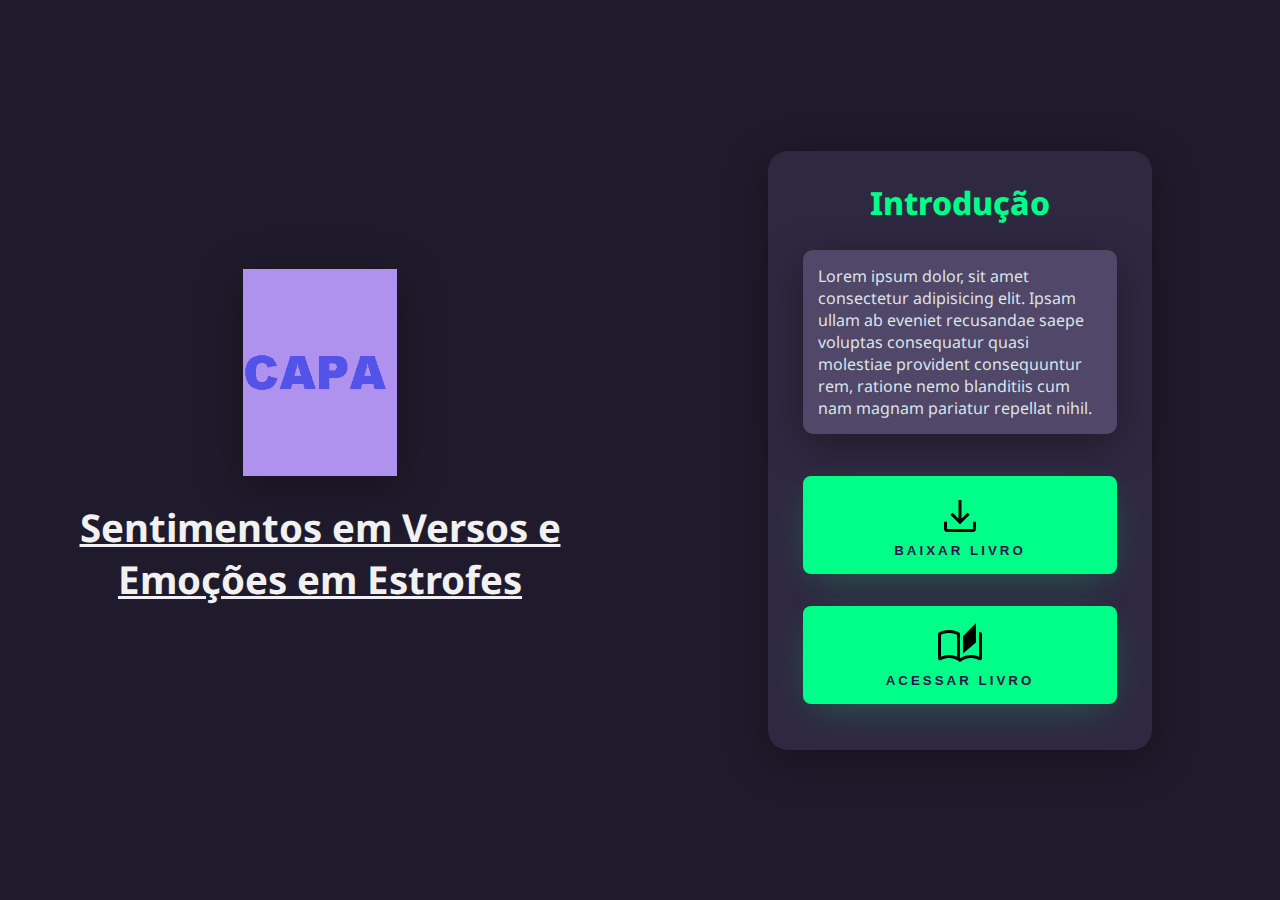
==== index.html @ d520945d "Add files via upload" ====
<!DOCTYPE html>
<html lang="pt-br">
<head>
    <meta charset="UTF-8">
    <meta http-equiv="X-UA-Compatible" content="IE=edge">
    <meta name="viewport" content="width=device-width, initial-scale=1.0">
    <title>Jaspe</title>
    <link rel="stylesheet" href="css/style.css">
</head>
<body>
    <div class="main-login">
        <div class="left-login">
            <img src="imgs/capa-provisorio.png" class="left-login-image" alt="Animação Ninja">
            <h1>Sentimentos em Versos e <br> Emoções em Estrofes</h1>
        </div>
        <div class="right-login">
            <div class="card-login">
                <h1>Introdução</h1>
                <div class="textfield">
                    <p>Lorem ipsum dolor, sit amet consectetur adipisicing elit. Ipsam ullam ab eveniet recusandae saepe voluptas consequatur quasi molestiae provident consequuntur rem, ratione nemo blanditiis cum nam magnam pariatur repellat nihil.</p>
                </div>
                <button class="btn-login"><img src="imgs/download-icon.png" alt=""> <br> Baixar Livro</button>
                <button class="btn-login"><img src="imgs/book-icon.png" alt=""> <br> Acessar Livro</button>

            </div>
        </div>
    </div>
</body>
</html>
---- css/style.css ----
@import url('https://fonts.googleapis.com/css2?family=Noto+Sans:wght@400;700&display=swap');

body{
    margin: 0;
    font-family: 'Noto Sans', sans-serif;
}

body * {
    box-sizing: border-box;
}

.main-login{
    width: 100vw;
    height: 100vh;

    background: #201b2c;

    display: flex;
    justify-content: center;
    align-items: center;
}

.left-login{
    width: 50vw;
    height: 100vh;

    display: flex;
    justify-content: center;
    align-items: center;
    flex-direction: column;
}

.left-login > h1{
    font-size: 3vw;
    color: #f1f1f1;
    text-align: center;
    text-decoration: underline;
}

.left-login-image{
    width: 12vw;
    box-shadow: 0px 10px 40px #00000056 ;
}

.right-login{
    width: 50vw;
    height: 100vh;

    display: flex;
    justify-content: center;
    align-items: center;
}

.card-login{
    width: 60%;
    
    display: flex;
    justify-content: center;
    align-items: center;
    flex-direction: column;
    padding: 30px 35px;
    background: #2f2841;
    border-radius: 20px;
    box-shadow: 0px 10px 40px #00000056 ;
}

.card-login > h1{
    color: #00ff88;
    font-weight: 800;
    margin: 0;
}

.textfield{
    cursor: pointer;
    width: 100%;
    display: flex;
    flex-direction: column;
    align-items: flex-start;
    justify-content: center;
    margin: 10px;
}

.textfield > p{
    width: 100%;
    border: none;
    border-radius: 10px;
    padding: 15px;
    background: #514869;
    color: #f0ffffde;
    font-size: 12pt;
    box-shadow: 0px 10px 40px #00000056 ;
    outline: none;
    box-sizing: border-box;
}


.textfield > label{
    color: #f0ffffde;
    margin-bottom: 10px;
}

.textfield > input::placeholder{
    color: #f0ffff94;
}

.btn-login{
    width: 100%;
    padding: 16px 0px;
    margin: 16px;
    border: none;
    border-radius: 8px;
    outline: none;
    text-transform: uppercase;
    font-weight: 800;
    letter-spacing: 3px;
    color: #2b134b;
    background: #00ff88;
    cursor: pointer;
    box-shadow: 0px 10px 40px -12px #00ff8052;
}

@media only screen and (max-width: 950px) {
    .card-login{
        width: 85%;
    }
}


@media only screen and (max-width: 600px) {
    .main-login{
        flex-direction: column;
    }
    .left-login > h1{
        display: none;
    }

    .left-login{
        width: 100%;
        height: auto;
    }

    .right-login{
        width: 100%;
        height: auto;
    }

    .left-login-image{
        visibility: hidden;
    }

    .card-login{
        margin-top: 30px;
        width: 90%;
    }
}
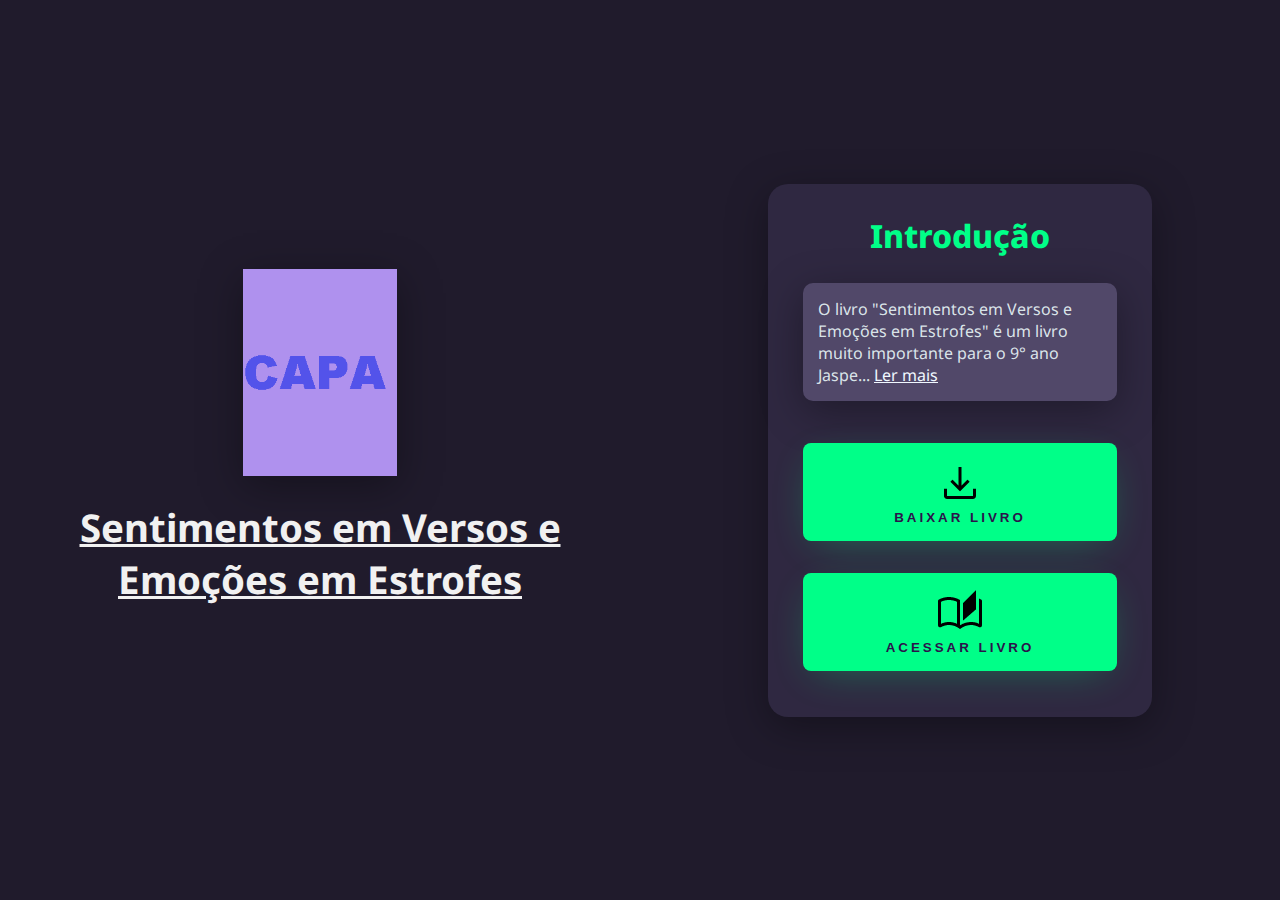
==== commit 77baec8b: "updade 3" ====
--- a/index.html
+++ b/index.html
@@ -4,7 +4,7 @@
     <meta charset="UTF-8">
     <meta http-equiv="X-UA-Compatible" content="IE=edge">
     <meta name="viewport" content="width=device-width, initial-scale=1.0">
-    <title>Jaspe</title>
+    <title>Digital Book</title>
     <link rel="stylesheet" href="css/style.css">
 </head>
 <body>
@@ -17,7 +17,9 @@
             <div class="card-login">
                 <h1>Introdução</h1>
                 <div class="textfield">
-                    <p>Lorem ipsum dolor, sit amet consectetur adipisicing elit. Ipsam ullam ab eveniet recusandae saepe voluptas consequatur quasi molestiae provident consequuntur rem, ratione nemo blanditiis cum nam magnam pariatur repellat nihil.</p>
+                    <p>O livro "Sentimentos em Versos e Emoções em Estrofes" é um livro muito importante para o 9° ano Jaspe...
+                        <a style="color: aliceblue;" href="pages/about.html">Ler mais</a>
+                    </p>
                 </div>
                 <button class="btn-login"><img src="imgs/download-icon.png" alt=""> <br> Baixar Livro</button>
                 <button class="btn-login"><img src="imgs/book-icon.png" alt=""> <br> Acessar Livro</button>
--- a/css/style.css
+++ b/css/style.css
@@ -71,7 +71,6 @@
 }
 
 .textfield{
-    cursor: pointer;
     width: 100%;
     display: flex;
     flex-direction: column;
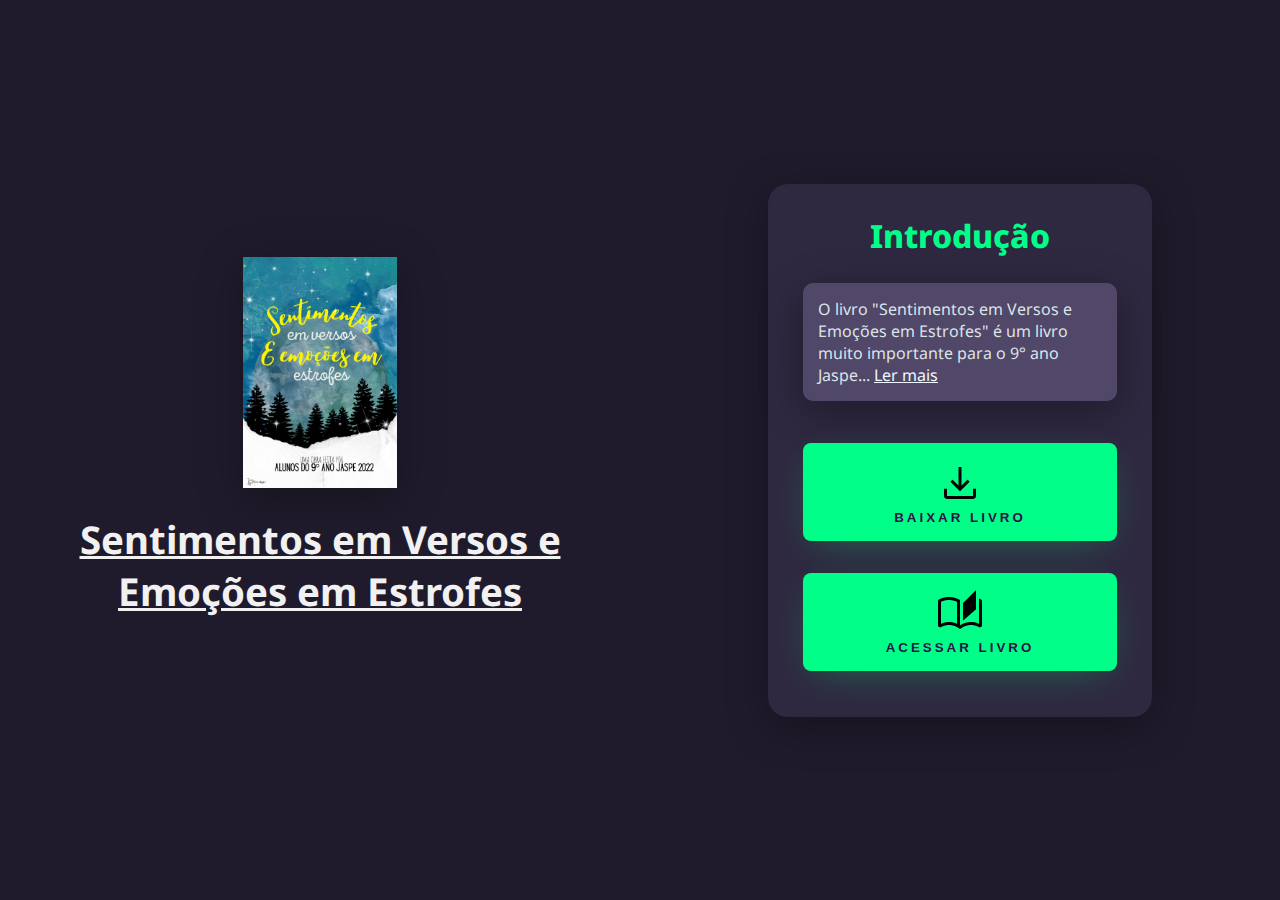
==== commit e267f894: "update image" ====
--- a/index.html
+++ b/index.html
@@ -10,7 +10,7 @@
 <body>
     <div class="main-login">
         <div class="left-login">
-            <img src="imgs/capa-provisorio.png" class="left-login-image" alt="Animação Ninja">
+            <img src="imgs/original.jpeg" class="left-login-image" alt="Animação Ninja">
             <h1>Sentimentos em Versos e <br> Emoções em Estrofes</h1>
         </div>
         <div class="right-login">
@@ -18,7 +18,7 @@
                 <h1>Introdução</h1>
                 <div class="textfield">
                     <p>O livro "Sentimentos em Versos e Emoções em Estrofes" é um livro muito importante para o 9° ano Jaspe...
-                        <a style="color: aliceblue;" href="pages/about.html">Ler mais</a>
+                        <a style="color: aliceblue;" href="about.html">Ler mais</a>
                     </p>
                 </div>
                 <button class="btn-login"><img src="imgs/download-icon.png" alt=""> <br> Baixar Livro</button>
